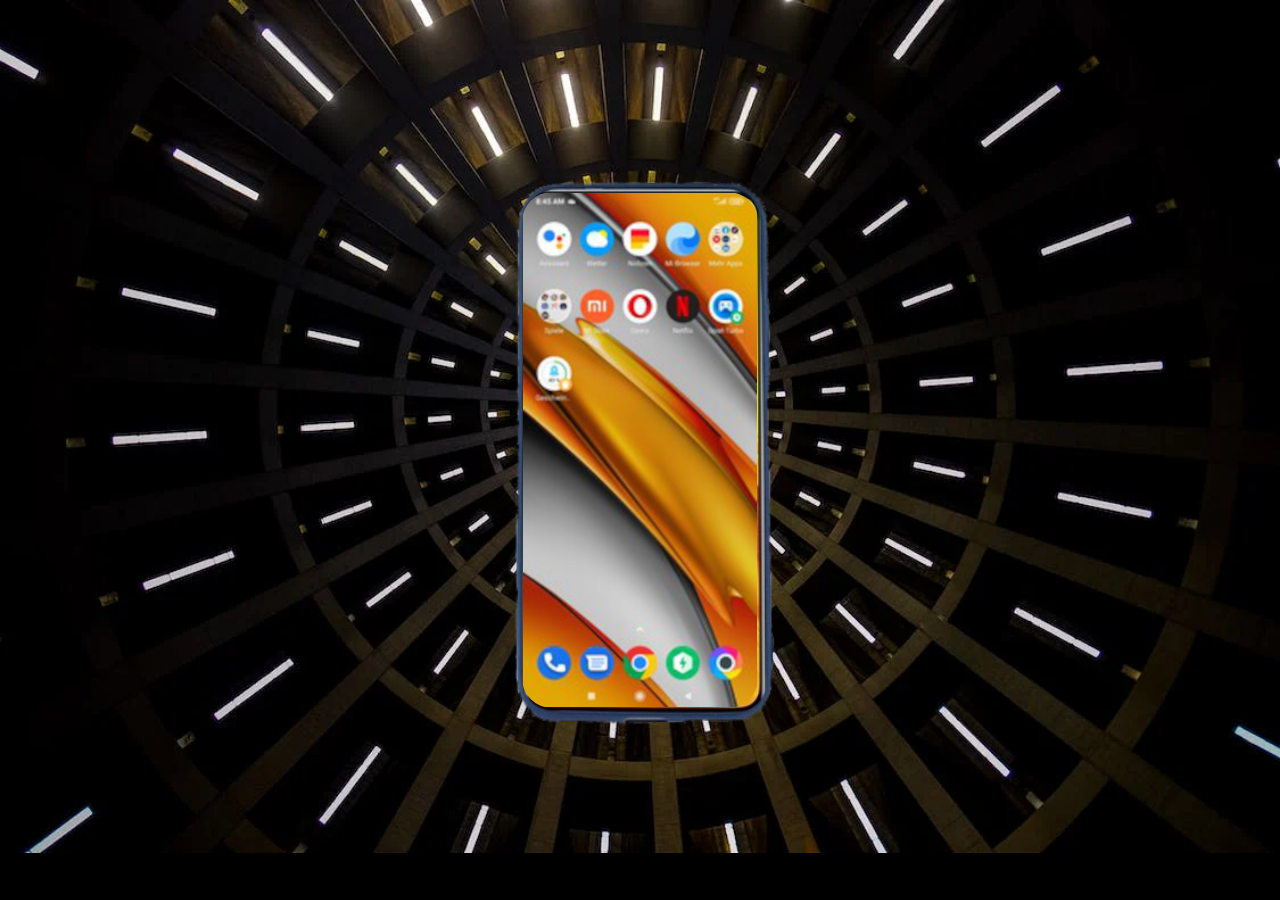
==== index.html @ 1256835d "background + Tela Fone" ====
<!DOCTYPE html>
<html lang="pt-br">
<head>
    <meta charset="UTF-8">
    <meta http-equiv="X-UA-Compatible" content="IE=edge">
    <meta name="viewport" content="width=device-width, initial-scale=1.0">
    <title>Redes Sociais</title>
    <link rel="stylesheet" href="estilos/pagprincipal.css">
</head>
<body>
    <main>
        <section id="fone">
            <iframe id="tela" name="tela" src="tela.html" frameborder="0"></iframe>
        </section>
        <section>

        </section>
    </main>
</body>
</html>
---- estilos/pagprincipal.css ----
@charset "Utf-8";

* {
    margin: 0px;
    padding: 0px;
}

body {
    background: url(../imagens/fundo.webp) no-repeat black;
    background-size: cover;
}

section#fone {
    background: url(../imagens/smartfone-xiaomi.png) no-repeat;
    background-size: cover;
    position: absolute;
    top: 50%;
    left: 50%;
    transform: translate(-50%, -50%);
    width: 300px;
    height: 600px;
}

iframe#tela {
    position: relative;
    top: 50%;
    left: 50%;
    transform: translate(-50%, -50%);
    width: 236px;
    height: 516px;
    border-radius: 30px;
}
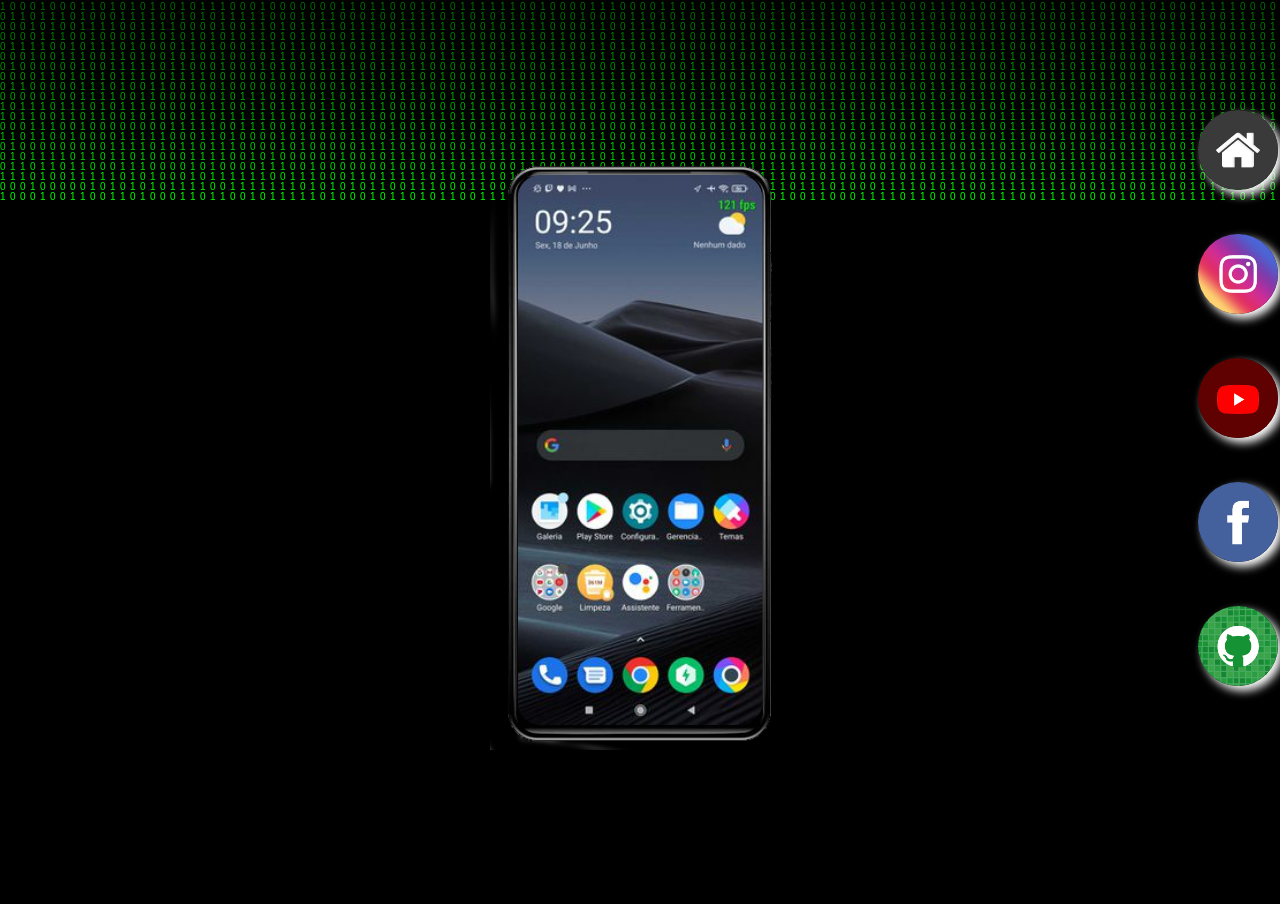
==== commit 3ae9e355: "projeto pronto" ====
--- a/index.html
+++ b/index.html
@@ -8,12 +8,18 @@
     <link rel="stylesheet" href="estilos/pagprincipal.css">
 </head>
 <body>
+    <canvas id="c"></canvas>
+    <script src="main.js"></script>
     <main>
         <section id="fone">
             <iframe id="tela" name="tela" src="tela.html" frameborder="0"></iframe>
         </section>
-        <section>
-
+        <section id="redes">
+            <a id="home" href="tela.html" target="tela"> <img src="imagens/logo-home.jpg" alt="home"></a> <br>
+            <a id="instagram" href="insta.html" target="tela"> <img src="imagens/logo-instagram.jpg" alt="instagram"></a> <br>
+            <a id="youtube" href="youtube.html" target="tela"><img src="imagens/logo-youtube.jpg" alt="youtube"></a> <br>
+            <a id="facebook" href="face.html" target="tela"><img src="imagens/logo-facebook.jpg" alt="facebook"></a> <br>
+            <a id="github" href="github.html" target="tela"><img src="imagens/logo-github.jpg" alt="github"></a>
         </section>
     </main>
 </body>
--- a/estilos/pagprincipal.css
+++ b/estilos/pagprincipal.css
@@ -3,15 +3,30 @@
 * {
     margin: 0px;
     padding: 0px;
+    font-family: Arial, Helvetica, sans-serif;
+}
+
+
+
+
+html, body {
+    width: 100vw;
+    height: 100vh;
+    background-color: black;
 }
 
 body {
-    background: url(../imagens/fundo.webp) no-repeat black;
+    margin: 0px;
+    overflow: hidden;
+}
+/*
+body {
+    background: url(../imagens/matrix.jpg) no-repeat black;
     background-size: cover;
 }
-
+*/
 section#fone {
-    background: url(../imagens/smartfone-xiaomi.png) no-repeat;
+    background: url(../imagens/xiaomi-poco.png) no-repeat;
     background-size: cover;
     position: absolute;
     top: 50%;
@@ -26,7 +41,28 @@
     top: 50%;
     left: 50%;
     transform: translate(-50%, -50%);
-    width: 236px;
-    height: 516px;
-    border-radius: 30px;
+    width: 245px;
+    height: 550px;
+    border-radius: 23px;
+}
+
+section#redes {
+    position: absolute;
+    top: 10%;
+    left: 92%;
+    margin: auto;
+}
+
+section > a >img {
+    width: 80px;
+    border-radius: 50%;
+    margin: 20px;
+    box-shadow: 5px 5px 10px rgb(255, 255, 255);
+    box-sizing: border-box;
+}
+section > a > img:hover {
+    box-shadow: 10px 10px 15px white;
+    transform: translate(-5px, -5px);
+    border: 2px solid white;
+    transition: 0.3s border 0.1s;
 }